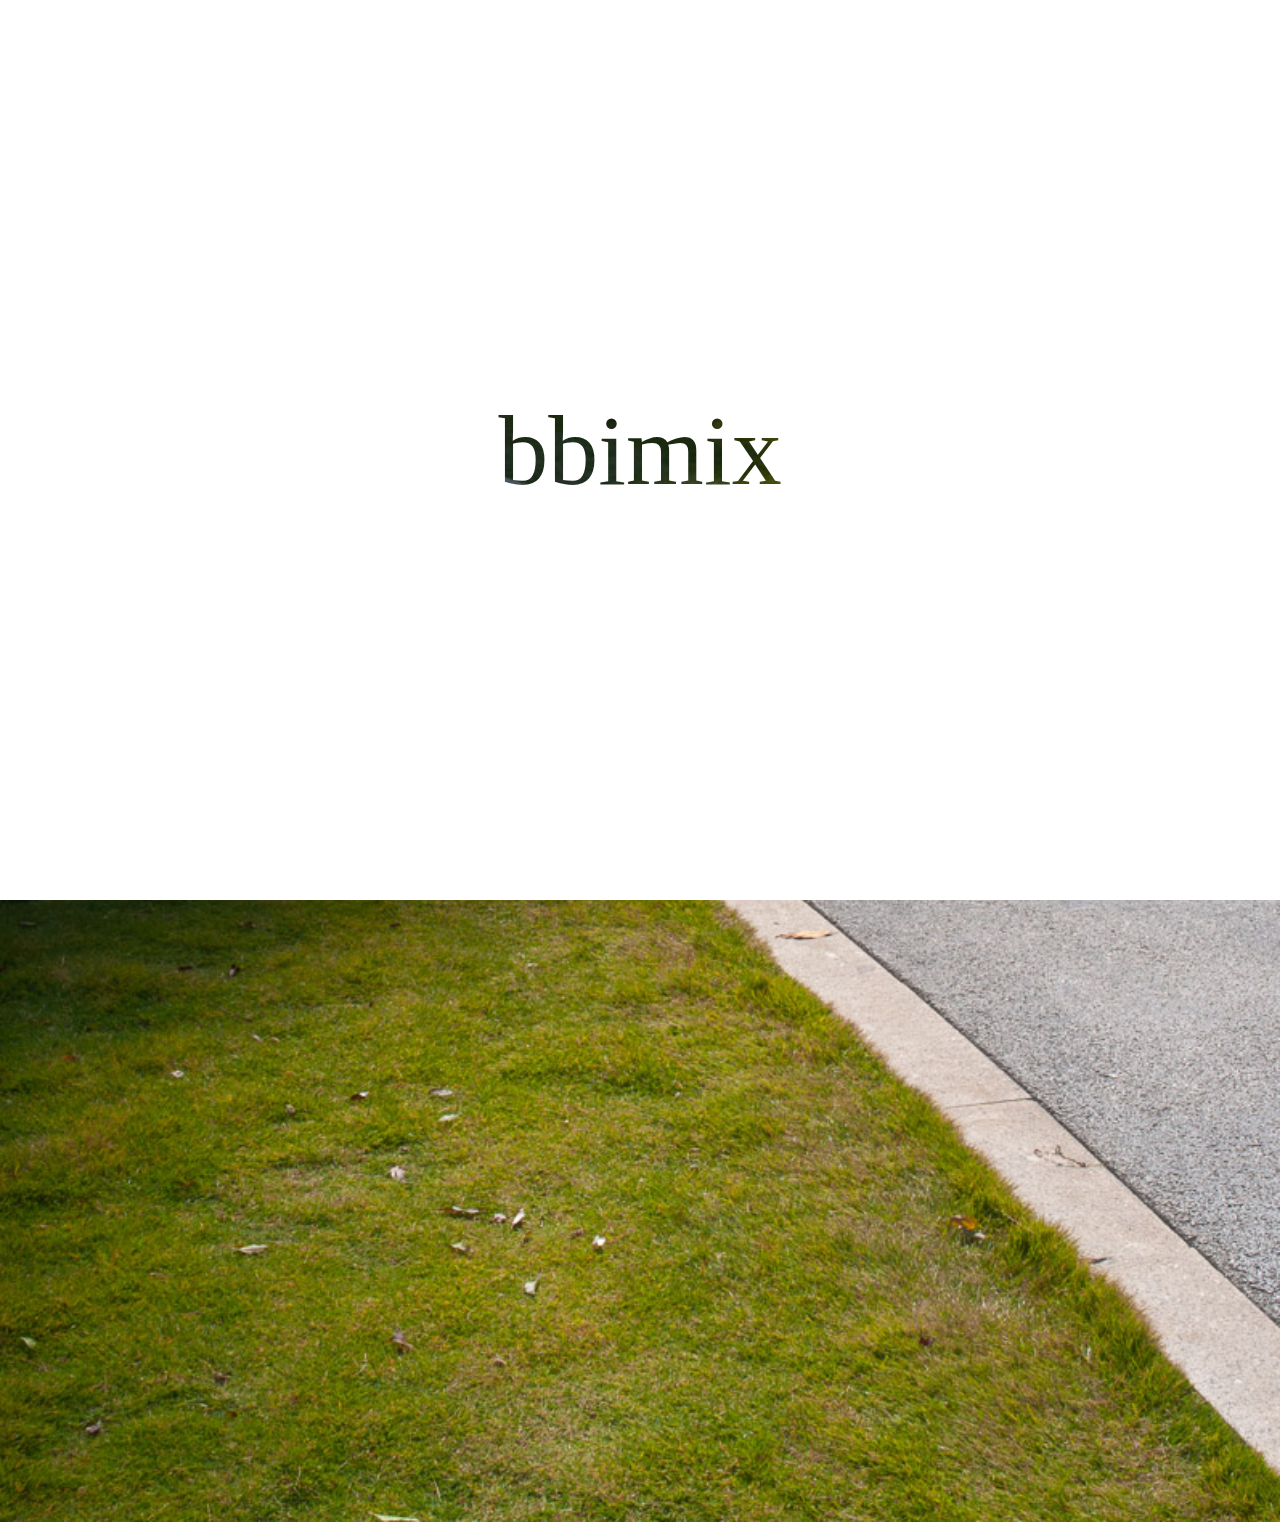
==== pages/index.html @ b2963f8a "bbimix 2.0" ====
<!DOCTYPE html>
<html lang="en">
<head>
    <meta charset="UTF-8">
    <title>Title</title>
    <style>
        *{
            margin: 0;
            padding: 0;
            overflow: hidden;
        }

        #curtain {
            z-index: 100;
            mix-blend-mode: screen;
            position: absolute;
            height: 100vh;
            width: 100vw;
            background: white;

            color: black;
        }

        #curtainText {
            position: absolute;
            top: 50%;
            left: 50%;
            transform: translate(-50%, -50%);
            font-size: 100px;
            animation: open 5s forwards linear;
        }

        @keyframes open {
            from {
                font-size: 100px
            }
            to {
                font-size: 1000px
            }
        }
    </style>
</head>
<body>
    <div id="curtain"><span id="curtainText">bbimix</span></div>
    <div id="imageContainer" style="text-align: center">
        <img src="image1/images/large/DSC_0139.jpg" style="width: 100vw;position: absolute;left: 0;top: -45%">
    </div>
</body>
</html>
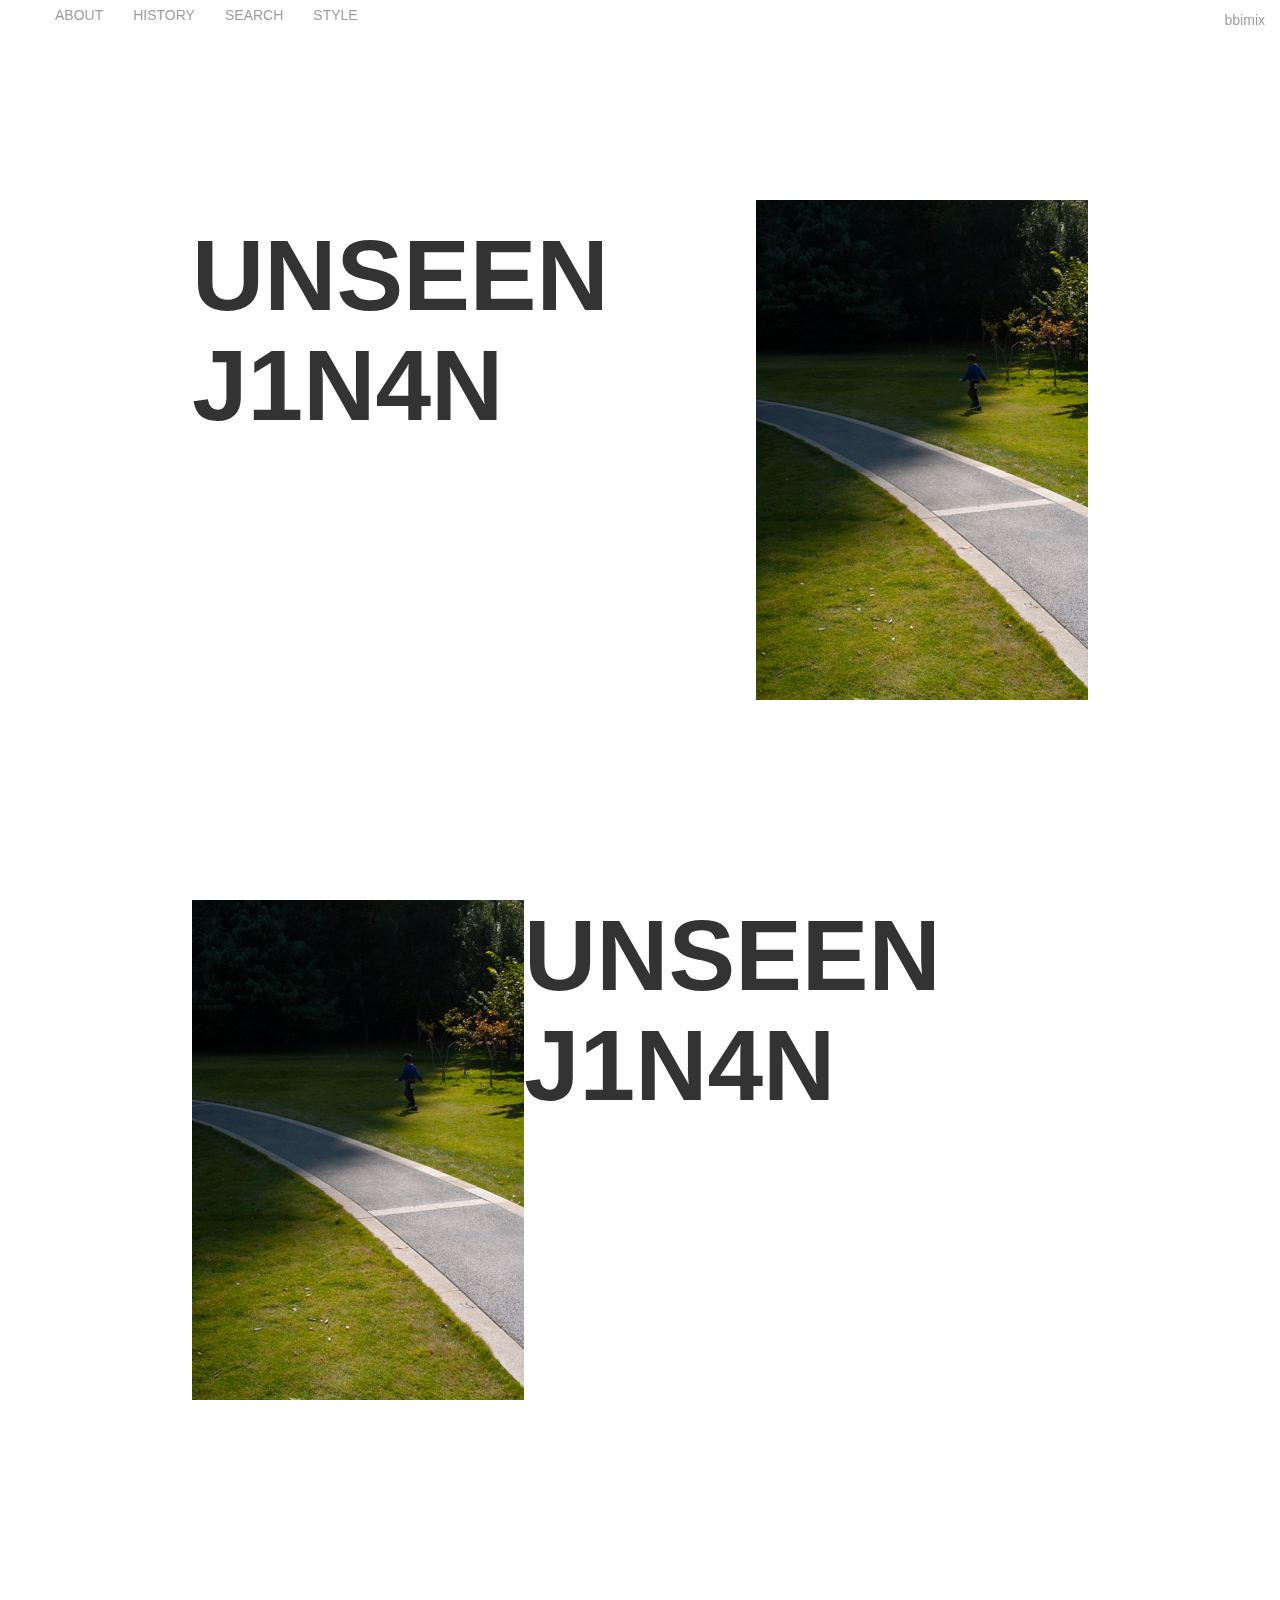
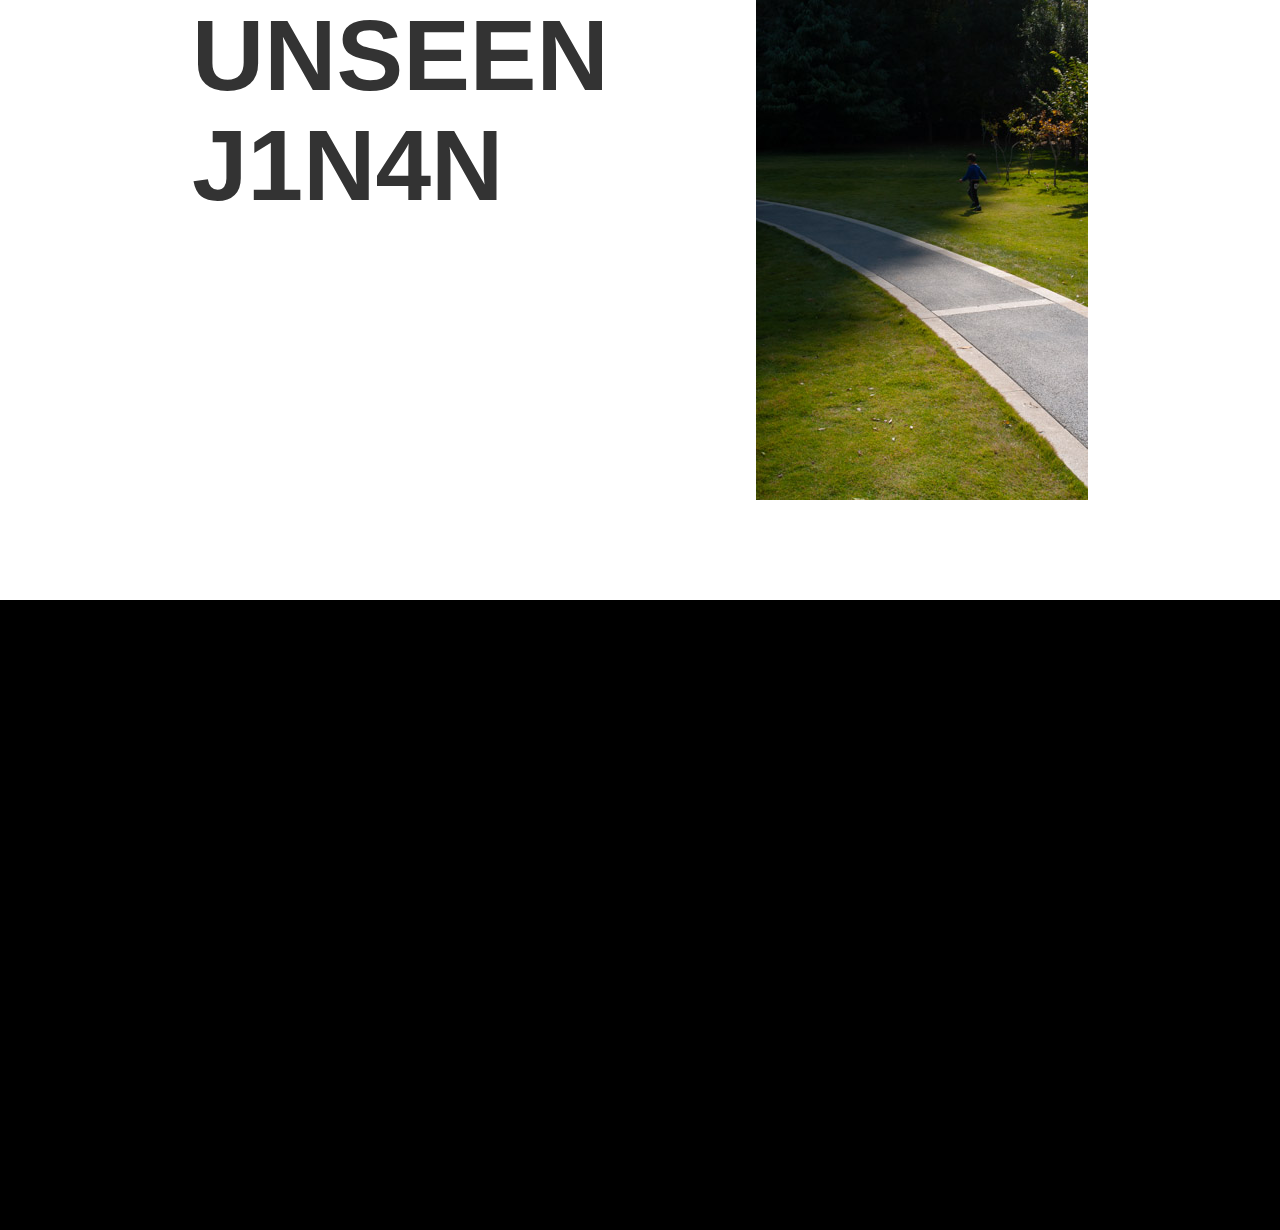
==== commit ea59b1a8: "bbimix 2.0" ====
--- a/pages/index.html
+++ b/pages/index.html
@@ -2,48 +2,85 @@
 <html lang="en">
 <head>
     <meta charset="UTF-8">
-    <title>Title</title>
-    <style>
-        *{
-            margin: 0;
-            padding: 0;
-            overflow: hidden;
-        }
-
-        #curtain {
-            z-index: 100;
-            mix-blend-mode: screen;
-            position: absolute;
-            height: 100vh;
-            width: 100vw;
-            background: white;
-
-            color: black;
-        }
-
-        #curtainText {
-            position: absolute;
-            top: 50%;
-            left: 50%;
-            transform: translate(-50%, -50%);
-            font-size: 100px;
-            animation: open 5s forwards linear;
-        }
-
-        @keyframes open {
-            from {
-                font-size: 100px
-            }
-            to {
-                font-size: 1000px
-            }
-        }
-    </style>
+    <meta name="viewport" content="width=device-width, initial-scale=1.0, maximum-scale=1.0, user-scalable=no">
+    <title>bbimix</title>
+    <link href="../CSS/home.css" type="text/css" rel="stylesheet">
+    <link href="../CSS/bootstrap.min.css" rel="stylesheet">
+    <script src="../JS/jquery-3.4.1.min.js"></script>
+    <script src="../JS/index.js"></script>
 </head>
 <body>
-    <div id="curtain"><span id="curtainText">bbimix</span></div>
-    <div id="imageContainer" style="text-align: center">
-        <img src="image1/images/large/DSC_0139.jpg" style="width: 100vw;position: absolute;left: 0;top: -45%">
+    <div id="nav" >
+        <ul class="navmenu">
+            <li class="lftbtn"><a >ABOUT</a></li>
+            <li class="lftbtn"><a >HISTORY</a></li>
+            <li class="lftbtn"><a >SEARCH</a></li>
+            <li class="lftbtn"><a id="switch">STYLE</a></li>
+            <li class="lftbtn"><a id="switch1" style="display: none">DARK</a></li>
+            <li class="lftbtn"><a id="switch2" style="display: none">LIGHT</a></li>
+        </ul>
+        <li class="logo"><a>bbimix</a></li>
+        <div class="adidas">
+            <div class="topline"></div>
+            <div class="middleline"></div>
+            <div class="bottomline"></div>
+        </div>
     </div>
+
+
+
+    <div id="page">
+        <div id="mainContainer">
+            <div id="images">
+
+                <div id="img1d" class="imagePartContainer">
+                    <div id="imageDescription1">
+                        <h1 id="img1Title">UNSEEN J1N4N</h1>
+                        <p id="img1Text">
+                        </p>
+                    </div>
+                    <div id="imagePhoto1">
+                        <a href="image1/image1.html" id="img1a" target="_blank">
+                            <img src="image1/images/thumbnails/DSC_0139.jpg" id="img1" class="imgs">
+                        </a>
+                    </div>
+                </div>
+
+                <div id="img2d" class="imagePartContainer">
+                    <div id="imagePhoto2">
+                        <a href="image1/image1.html" id="img2a" target="_blank">
+                            <img src="image1/images/thumbnails/DSC_0139.jpg" id="img2" class="imgs">
+                        </a>
+                    </div>
+                    <div id="imageDescription2">
+                        <h1 id="img2Title">UNSEEN J1N4N</h1>
+                        <p id="img2Text">
+                        </p>
+                    </div>
+                </div>
+
+                <div id="img3d" class="imagePartContainer">
+                    <div id="imageDescription3">
+                        <h1 id="img3Title">UNSEEN J1N4N</h1>
+                        <p id="img3Text">
+                        </p>
+                    </div>
+                    <div id="imagePhoto3">
+                        <a href="image1/image1.html" id="img3a" target="_blank">
+                            <img src="image1/images/thumbnails/DSC_0139.jpg" id="img3" class="imgs">
+                        </a>
+                    </div>
+                </div>
+
+            </div>
+        </div>
+
+        <footer id="footer1" >
+            <h1 class="ftr" style="color: snow;text-align: center; position: relative; font-size: 30px; font-weight: lighter">bbimix</h1>
+        </footer>
+    </div>
+
+
 </body>
-</html>+
+</html>
--- a/CSS/home.css
+++ b/CSS/home.css
@@ -0,0 +1,291 @@
+#nav {
+    width: 100%;
+    background-color: rgba(255, 255, 255, 0.7);
+    font-family: sans-serif;
+    line-height: 2.2;
+    /*-webkit-backdrop-filter: blur(150px);*/
+    /*backdrop-filter: blur(150px);*/
+    position: fixed;
+    z-index: 6000;
+    height: 40px;
+    display: flex;
+    align-items: center;
+    justify-content: space-between;
+}
+
+
+#nav::before {
+    backdrop-filter: blur(30px);
+    -webkit-backdrop-filter: blur(30px);
+    -o-backdrop-filter: blur(30px);
+    -moz-backdrop-filter: blur(30px);
+    -ms-backdrop-filter: blur(30px);
+    content: "";
+    z-index: -1;
+    position: absolute;
+    width: 100%;
+    height: 100%;
+}
+
+
+#nav li {
+    padding: 0 15px 0;
+    transition: color 2s;
+    list-style-type: none;
+}
+
+
+#nav .navmenu {
+    display: flex;
+    /* background-color: :rgba(0,0,0,0.8); */
+    /* backdrop-filter: blur(150px); */
+    /* justify-content: space-between; */
+}
+
+
+#nav a {
+    color: rgba(131, 130, 132, 0.8) !important;
+    transition: color 0.5s;
+}
+
+
+#nav a:hover {
+    color: black !important;
+    text-decoration: none !important;
+    cursor: pointer;
+
+}
+
+
+a:active {
+    color: white !important;
+    text-decoration: none !important;
+}
+
+
+.box {
+    background-color: rgba(255, 255, 255, 0.3);
+    border-radius: 5px;
+    font-family: sans-serif;
+    text-align: center;
+    line-height: 1;
+    max-width: 50%;
+    max-height: 50%;
+    padding: 20px 40px;
+    position: fixed;
+}
+
+
+body {
+    height: 100%;
+    width: 100%;
+    transition: background-color 0.5s;
+
+}
+
+#page {
+    position: absolute;
+    top: 100px;
+    width: 100vw;
+    transform: none;
+}
+
+
+#mainContainer {
+    width: 100vw;
+    position: relative;
+    z-index: 2;
+    min-height: 100vh;
+    /*height: 200vh;*/
+}
+
+
+#images {
+    width: 70vw;
+    position: relative;
+    margin: auto;
+    overflow: hidden;
+}
+
+
+.imagePartContainer {
+    position: relative;
+    display: flex;
+    width: 100%;
+    background-color: white;
+    margin: 100px 0 100px;
+}
+
+#images:before, #images:after {
+    content: " ";
+    display: table;
+}
+
+#footer1 {
+    background-color: black;
+    height: 70vh;
+    width: 100%;
+    bottom: 0;
+    z-index: 0;
+    position: relative;
+}
+
+
+.ftr {
+    position: fixed !important;
+    top: 50%;
+    left: 45%;
+    opacity: 0;
+    transition: all 1s;
+    color: snow;
+    text-align: center;
+    position: relative;
+}
+
+
+.adidas div {
+    width: 20px;
+    height: 2px;
+    background-color: rgba(131, 130, 132, 0.8);
+    margin: 4px;
+}
+
+
+.adidas {
+    display: none;
+}
+
+
+.adidas.active div {
+    transition: 0.3s ease-in-out 0.3s;
+}
+
+
+.adidas.active .topline {
+    transform: rotate(45deg) translate(4px, 4.5px);
+    background-color: #ffffff;
+}
+
+
+.adidas.active .bottomline {
+    transform: rotate(-45deg) translate(4px, -4.5px);
+    background-color: #ffffff;
+}
+
+
+.adidas.active .middleline {
+    opacity: 0;
+    transition: 1s ease-in-out;
+}
+
+
+.navmenu.open {
+    transform: translateX(0);
+    /* backdrop-filter: blur(150px); */
+}
+
+#curtain {
+    z-index: 100;
+    mix-blend-mode: screen;
+    position: absolute;
+    height: 100vh;
+    width: 100vw;
+    background: white;
+
+    color: black;
+}
+
+#curtainText {
+    position: absolute;
+    top: 50%;
+    left: 50%;
+    transform: translate(-50%, -50%);
+    font-size: 100px;
+    animation: open 2s forwards;
+}
+
+@keyframes open {
+    from {
+        font-size: 100px
+    }
+    to {
+        font-size: 1000px
+    }
+}
+
+#img1Text {
+    font-size: 20px;
+    font-weight: bold;
+    text-indent: 2em;
+}
+
+#img1Title {
+    font-size: 100px;
+    font-weight: bolder;
+}
+
+#imageDescription1 {
+    height: 100%;
+    flex: 1;
+}
+
+#imagePhoto2 {
+    margin: 0;
+    height: 100%;
+}
+
+#img2Text {
+    font-size: 20px;
+    font-weight: bold;
+    text-indent: 2em;
+}
+
+#img2Title {
+    font-size: 100px;
+    font-weight: bolder;
+    margin: 0;
+    float: right;
+}
+
+#imageDescription2 {
+    height: 100%;
+    flex: 1;
+    /*float: right;*/
+}
+
+#imagePhoto2 {
+    margin: 0;
+    height: 100%;
+}
+
+#img2d {
+    float: right;
+}
+
+#img3d {
+    float: right;
+}
+
+#imageDescription3{
+    height: 100%;
+    flex: 1;
+}
+
+#imagePhoto3 {
+    margin: 0;
+    height: 100%;
+}
+
+#img3Text {
+    font-size: 20px;
+    font-weight: bold;
+    text-indent: 2em;
+}
+
+#img3Title {
+    font-size: 100px;
+    font-weight: bolder;
+    margin: 0;
+}
+
+
